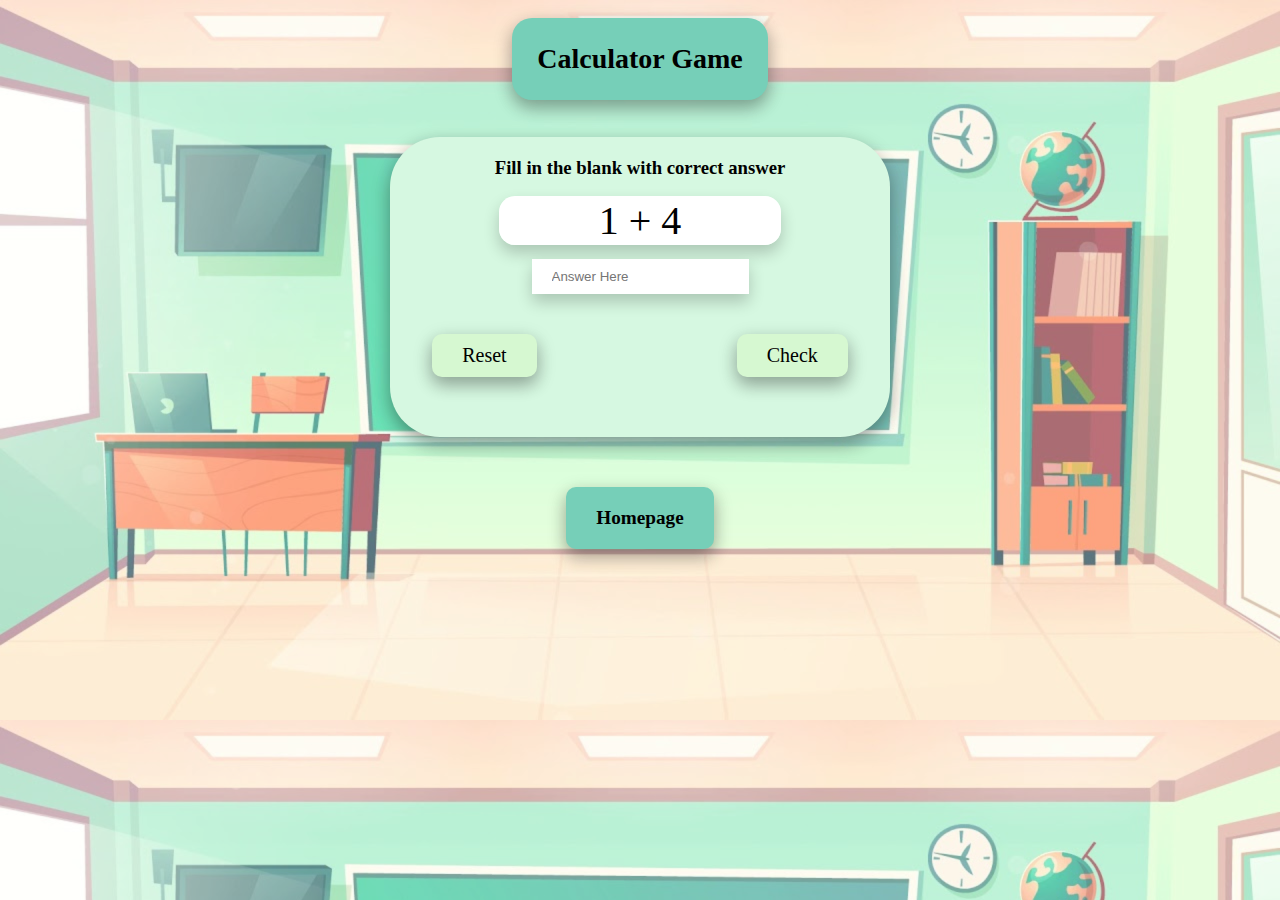
==== calculategame.html @ a96baa69 "Create Games for kids" ====
<!DOCTYPE html>
<html lang="en">
  <head>
    <meta charset="UTF-8" />
    <meta http-equiv="X-UA-Compatible" content="IE=edge" />
    <meta name="viewport" content="width=device-width, initial-scale=1.0" />
    <title>Calculate Game</title>
    <link rel="stylesheet" href="css/calculategame.css" />
    <link rel="icon" type="image/x-icon" href="assets/img/hand-print.png" />
  </head>
  <body onload="start()">
    <div id="game-title">Calculator Game</div>
    <br />
    <div class="container">
      <div class="card">
        <h3>Fill in the blank with correct answer</h3>
        <div class="question-box">
          <form class="form">
            <label for="question" id="showquestions">1 + 2</label>
          <br />
          <input type="text" id="inputAnswer" placeholder="Answer Here" onkeypress="return event.keyCode != 13;"/>
          </form>
        </div>
        <div class="btn">
          <button id="reset" onclick="resetPage()">Reset</button>
          <button id="check" onclick="openPopup()">Check</button>
          <div class="popup" id="correctpopup">
            <div class="dog1">
              <img src="assets/img/laughing.png" />
            </div>
            <h4>Correct!</h4>
            <div class="choicebtn">
              <a href="calculategame.html">
                <button id="playAgain">Play Again</button>
              </a>
              <a href="homepage.html">
                <button id="homepage1">Homepage</button>
              </a>
            </div>
          </div>
          <div class="popup" id="wrongpopup">
            <div class="dog1">
              <img src="assets/img/cry.png" />
            </div>
            <h4>Incorrect. Try Again.</h4>
            <div class="choicebtn">
              <a href="calculategame.html">
                <button id="playAgain">Play Again</button>
              </a>
              <a href="homepage.html">
                <button id="homepage1">Homepage</button>
              </a>
            </div>
          </div>
          <div class="popup" id="inputpopup">
            <div class="dog1">
              <img src="assets/img/cry.png" />
            </div>
            <h4>Please Input Your Answer.</h4>
            <div class="choicebtn">
              <a href="calculategame.html">
                <button id="playAgain">Play Again</button>
              </a>
              <a href="homepage.html">
                <button id="homepage1">Homepage</button>
              </a>
            </div>
          </div>
        </div>
      </div>
    </div>
    <div id="homepage">
      <a href="homepage.html">
        <button id="backhomepage">Homepage</button>
      </a>
    </div>
    <output></output>
    <script src="js/calculate.js"></script>
  </body>
  <style>
    .dog1 {
      display: flex;
      justify-content: center;
    }
    .popup {
      margin-top: 20px;
      width: 320px;
      height: 200px;
      background-color: #f0fcf1;
      border-radius: 50px;
      position: absolute;
      top: 0;
      left: 50%;
      transform: translate(-50%, -50%) scale(0.1);
      text-align: center;
      padding: 0 30px 30px;
      visibility: hidden;
      transition: tranform 0.4s, top 0.4s;
    }
    .open-popup {
      visibility: visible;
      top: 50%;
      transform: translate(-50%, -50%) scale(1);
    }

    .popup img {
      width: 130px;
      height: 130px;
      margin-top: -60px;
    }

    .choicebtn {
      display: flex;
      justify-content: center;
    }

    #playAgain {
      padding: 10px 10px 10px 10px;
      background-color: #d6f8e1;
      border: none;
      border-radius: 10px;
      font-size: 18px;
      font-family: "Comic Sans MS";
      font-weight: 400;
      box-shadow: 0 8px 16px 0 rgba(0, 0, 0, 0.2),
        0 6px 20px 0 rgba(0, 0, 0, 0.19);
      cursor: pointer;
    }
    #homepage1 {
      padding: 10px 10px 10px 10px;
      background-color: #76cfb8;
      border: none;
      border-radius: 10px;
      font-size: 18px;
      font-family: "Comic Sans MS";
      font-weight: 400;
      box-shadow: 0 8px 16px 0 rgba(0, 0, 0, 0.2),
        0 6px 20px 0 rgba(0, 0, 0, 0.19);
      cursor: pointer;
    }

    #playAgain:hover,
    #homepage1:hover {
      box-shadow: 0px 15px 20px rgba(46, 229, 157, 0.4);
      color: darkgreen;
      transform: translateY(-1px);
    }

    #playAgain {
      margin-left: 5px;
    }

    #homepage1 {
      margin-left: 40px;
    }
    .card h4 {
      font-size: 24px;
      margin-top: 15px;
    }
  </style>
</html>
---- css/calculategame.css ----
body {
  font-family: "Comic Sans MS";
  background-image:url(../assets/img/school-bg5.jpg);
  background-size: cover;
  display: inline;
}

#game-title {
  background-color: #76CFB8;
  font-weight: bold;
  margin: auto;
  padding: 25px;
  font-size: 28px;
  width: fit-content;
  justify-items: center;
  border-radius: 20px;
  box-shadow: 0 8px 16px 0 rgba(0, 0, 0, 0.2), 0 6px 20px 0 rgba(0, 0, 0, 0.19);
}

.card {
  margin: auto;
  height: 300px;
  width: 500px;
  background-color: #d6f8e1;
  border-radius: 50px;
  box-shadow: 0 8px 16px 0 rgba(0, 0, 0, 0.2), 0 6px 20px 0 rgba(0, 0, 0, 0.19);
}

#backhomepage {
  padding: 20px 30px 20px 30px;
  background-color: #76CFB8;
  border: none;
  border-radius: 10px;
  margin:auto;
  font-size: larger;
  font-family: "Comic Sans MS";
  font-weight: bold;
  box-shadow: 0 8px 16px 0 rgba(0, 0, 0, 0.2), 0 6px 20px 0 rgba(0, 0, 0, 0.19);
  cursor: pointer;
}

#backhomepage:hover {
  box-shadow: 0px 15px 20px rgba(46, 229, 157, 0.4);
  color: darkgreen;
  transform: translateY(-7px);
}

#homepage {
    margin: auto;
    padding-top: 50px;
    width: fit-content;
    justify-items: center;
}

.card h3 {
  text-align: center;
  padding-top: 20px;
}
.question-box {
  font-size: 40px;
  text-align: center;
  margin: auto;
}

#showquestions {
  background-color: white;
  padding: 2px 100px 2px 100px;
  box-shadow: 0 8px 16px 0 rgba(0, 0, 0, 0.2);
  border-radius: 1pc;

}

#inputAnswer {
  background-color: white;
  padding: 10px 20px 10px 20px;
  border: none;
  box-shadow: 0 8px 16px 0 rgba(0, 0, 0, 0.2);
}
.btn {
  margin-top: 40px;
  display: flex;
  justify-content: center;
}

#reset, #check{
  padding: 10px 30px 10px 30px;
  background-color: #d6f8d1;
  border: none;
  border-radius: 10px;
  font-size: 20px;
  font-family: "Comic Sans MS";
  font-weight: 400;
  box-shadow: 0 8px 16px 0 rgba(0, 0, 0, 0.2), 0 6px 20px 0 rgba(0, 0, 0, 0.19);
  cursor: pointer;
}

#reset {
  margin-right: 40%;
}

#reset:hover , #check:hover {
  box-shadow: 0px 15px 20px rgba(46, 229, 157, 0.4);
  color: darkgreen;
  transform: translateY(-1px);
}
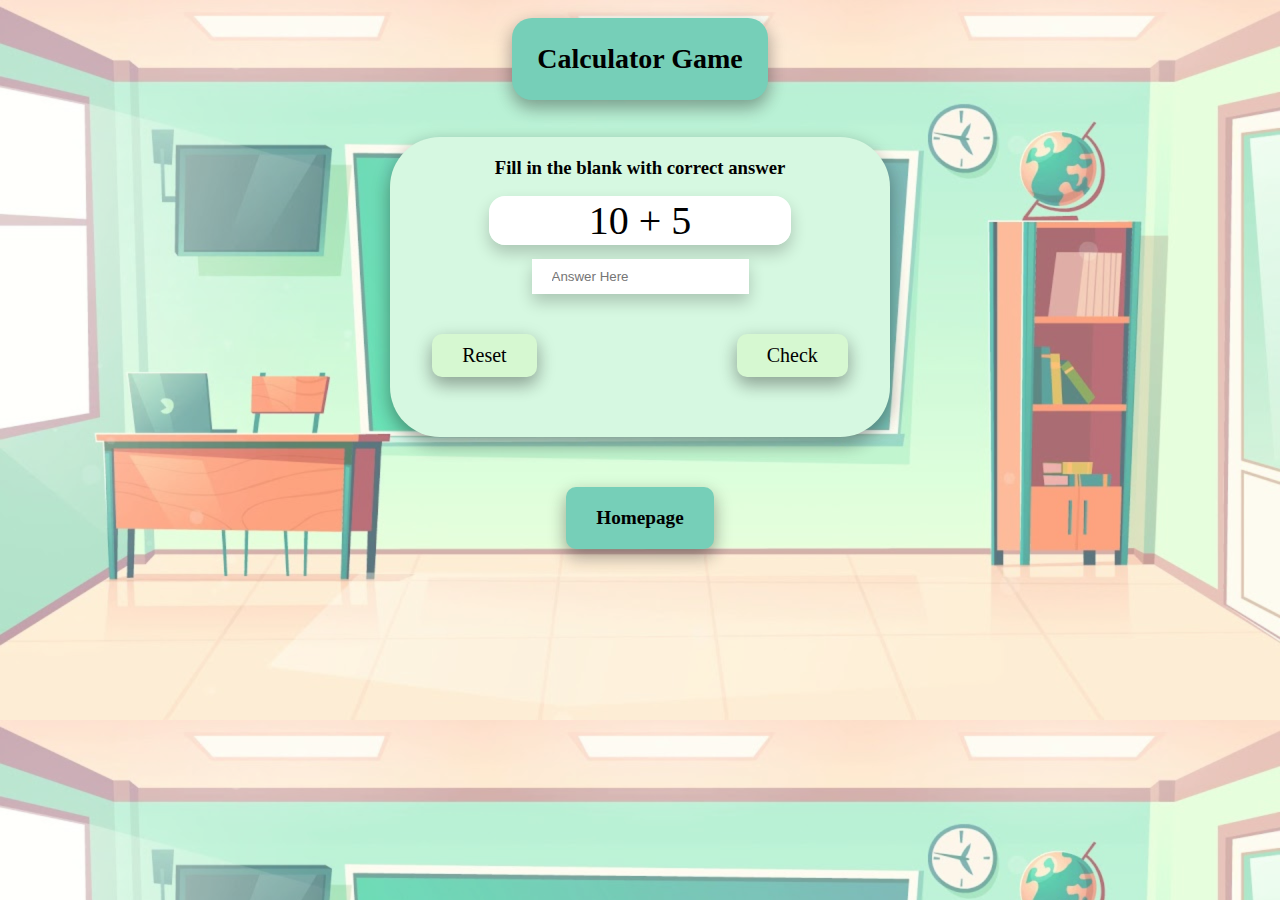
==== commit 76961012: "Update calculategame.html" ====
--- a/calculategame.html
+++ b/calculategame.html
@@ -33,7 +33,7 @@
               <a href="calculategame.html">
                 <button id="playAgain">Play Again</button>
               </a>
-              <a href="homepage.html">
+              <a href="index.html">
                 <button id="homepage1">Homepage</button>
               </a>
             </div>
@@ -47,7 +47,7 @@
               <a href="calculategame.html">
                 <button id="playAgain">Play Again</button>
               </a>
-              <a href="homepage.html">
+              <a href="index.html">
                 <button id="homepage1">Homepage</button>
               </a>
             </div>
@@ -61,7 +61,7 @@
               <a href="calculategame.html">
                 <button id="playAgain">Play Again</button>
               </a>
-              <a href="homepage.html">
+              <a href="index.html">
                 <button id="homepage1">Homepage</button>
               </a>
             </div>
@@ -70,7 +70,7 @@
       </div>
     </div>
     <div id="homepage">
-      <a href="homepage.html">
+      <a href="index.html">
         <button id="backhomepage">Homepage</button>
       </a>
     </div>
